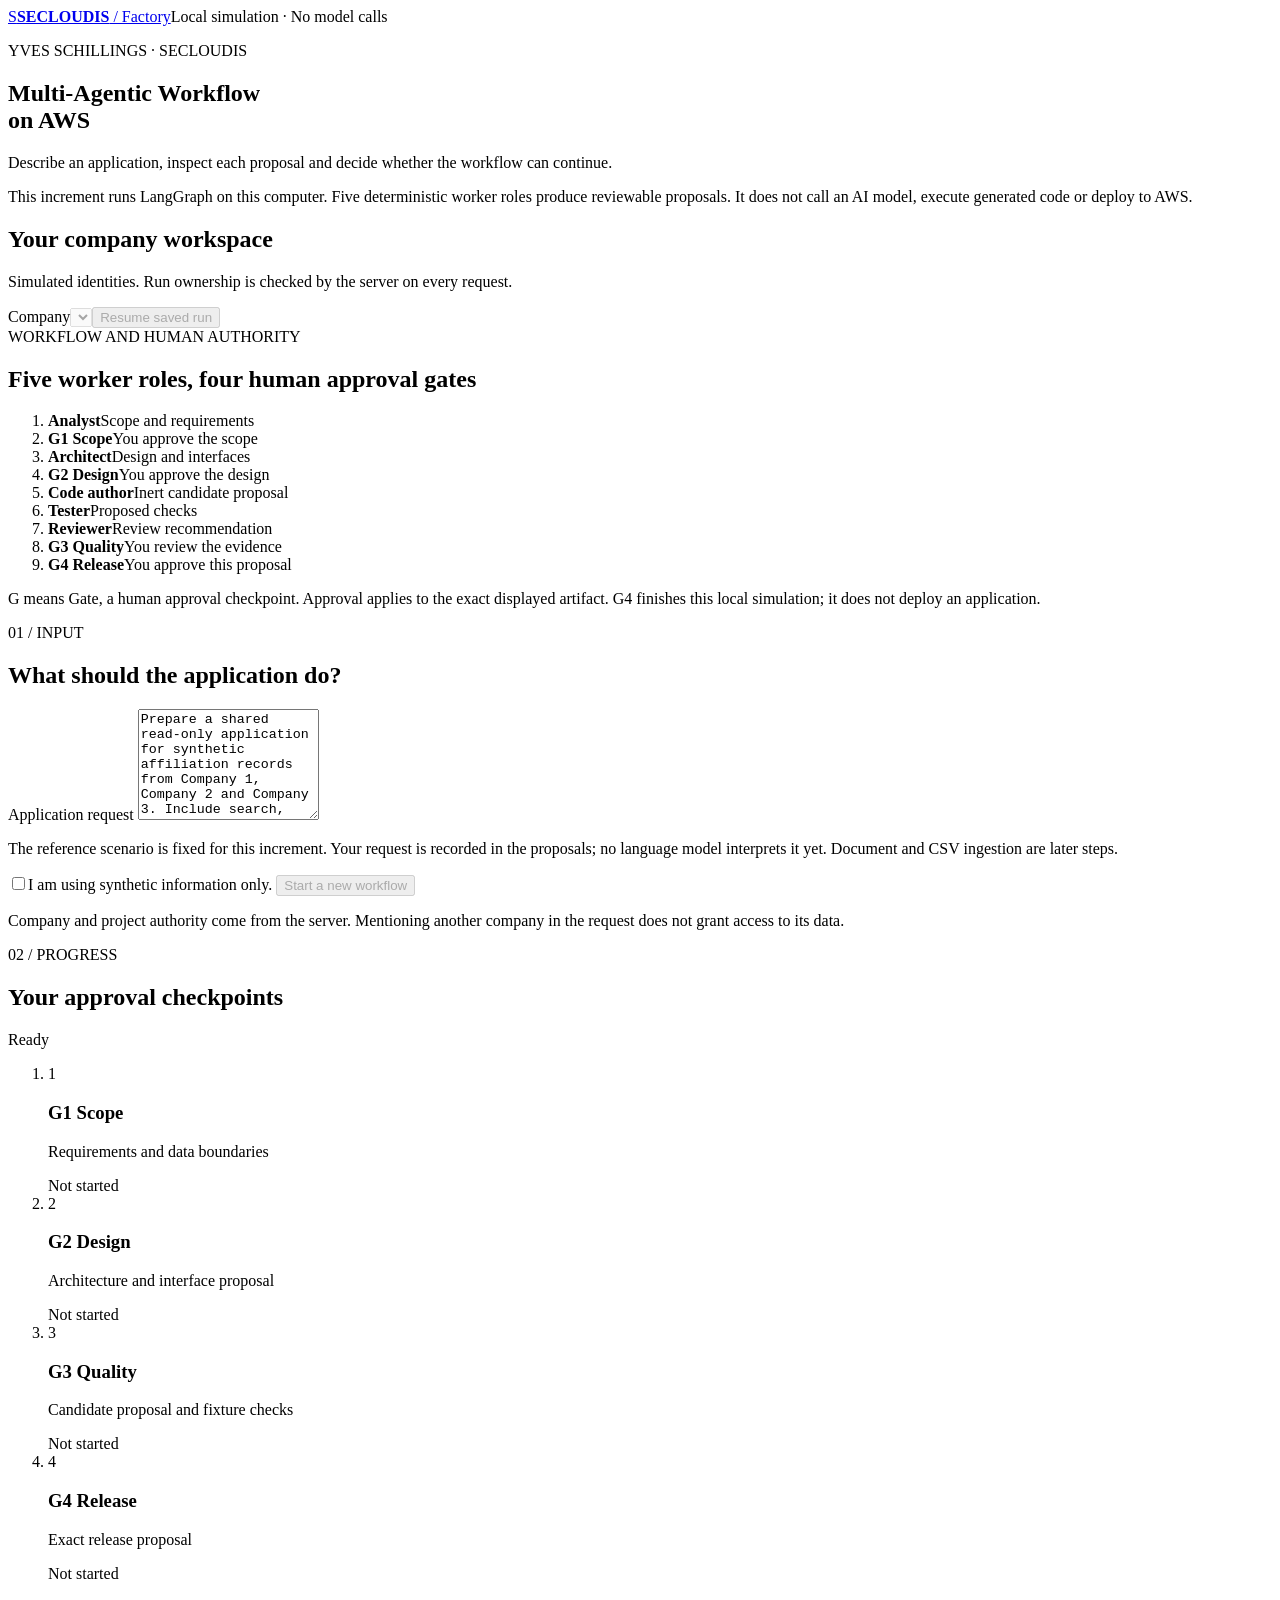
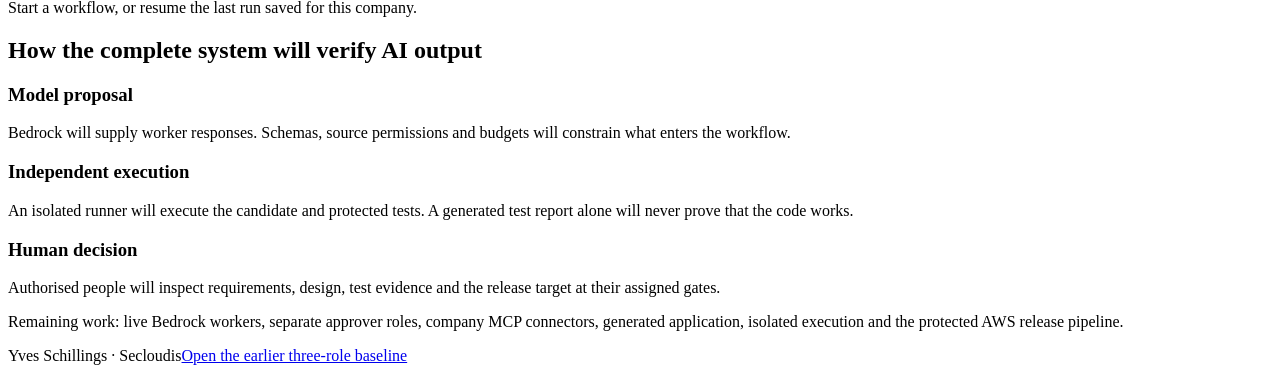
==== src/aws_agent_platform_lab/static/factory.html @ 650d9ec5 "Publish documented local Factory and reproducible RAG pipeline Include the existing local five-role " ====
<!doctype html>
<!-- Local-only inspection harness. All identities, proposals and release gates are simulated. -->
<html lang="en">
<head>
  <meta charset="utf-8">
  <meta name="viewport" content="width=device-width,initial-scale=1">
  <title>Multi-Agentic Workflow on AWS | Secloudis</title>
  <link rel="stylesheet" href="/static/styles.css">
  <link rel="stylesheet" href="/static/factory.css">
  <script src="/static/factory.js" defer></script>
</head>
<body>
  <header class="topbar"><a class="brand" href="/factory"><span class="brand-mark">S</span><span><strong>SECLOUDIS</strong> / Factory</span></a><span class="badge offline">Local simulation · No model calls</span></header>
  <main>
    <section class="intro">
      <p class="eyebrow">YVES SCHILLINGS · SECLOUDIS</p>
      <h1>Multi-Agentic Workflow<br><span>on AWS</span></h1>
      <p class="lede">Describe an application, inspect each proposal and decide whether the workflow can continue.</p>
    </section>
    <div class="notice">This increment runs LangGraph on this computer. Five deterministic worker roles produce reviewable proposals. It does not call an AI model, execute generated code or deploy to AWS.</div>
    <div id="factory-notice" class="notice" role="status" aria-live="polite" hidden></div>
    <section class="card session">
      <div><h2>Your company workspace</h2><p>Simulated identities. Run ownership is checked by the server on every request.</p></div>
      <div class="session-actions"><label for="factory-company">Company<select id="factory-company" disabled></select></label><button id="factory-restore" class="secondary" disabled>Resume saved run</button></div>
    </section>
    <section class="card architecture" aria-labelledby="architecture-title">
      <div class="section-label">WORKFLOW AND HUMAN AUTHORITY</div>
      <h2 id="architecture-title">Five worker roles, four human approval gates</h2>
      <ol class="factory-flow">
        <li><strong>Analyst</strong><span>Scope and requirements</span></li>
        <li class="human"><strong>G1 Scope</strong><span>You approve the scope</span></li>
        <li><strong>Architect</strong><span>Design and interfaces</span></li>
        <li class="human"><strong>G2 Design</strong><span>You approve the design</span></li>
        <li><strong>Code author</strong><span>Inert candidate proposal</span></li>
        <li><strong>Tester</strong><span>Proposed checks</span></li>
        <li><strong>Reviewer</strong><span>Review recommendation</span></li>
        <li class="human"><strong>G3 Quality</strong><span>You review the evidence</span></li>
        <li class="human"><strong>G4 Release</strong><span>You approve this proposal</span></li>
      </ol>
      <p class="caption">G means Gate, a human approval checkpoint. Approval applies to the exact displayed artifact. G4 finishes this local simulation; it does not deploy an application.</p>
    </section>
    <div class="workspace">
      <section class="card composer">
        <div class="section-label">01 / INPUT</div><h2>What should the application do?</h2>
        <form id="factory-form">
          <label for="factory-request">Application request</label>
          <textarea id="factory-request" rows="7" minlength="10" maxlength="4000" required>Prepare a shared read-only application for synthetic affiliation records from Company 1, Company 2 and Company 3. Include search, filters, effective dates and company-specific permissions. Each company retains control over its data and API access.</textarea>
          <p class="caption">The reference scenario is fixed for this increment. Your request is recorded in the proposals; no language model interprets it yet. Document and CSV ingestion are later steps.</p>
          <label class="check"><input id="factory-synthetic" type="checkbox" required><span>I am using synthetic information only.</span></label>
          <button id="factory-start" type="submit" disabled>Start a new workflow</button>
        </form>
        <div class="scope"><p>Company and project authority come from the server. Mentioning another company in the request does not grant access to its data.</p></div>
      </section>
      <section class="card">
        <div class="section-label">02 / PROGRESS</div>
        <div class="heading-row"><h2>Your approval checkpoints</h2><span id="factory-status" class="status">Ready</span></div>
        <ol id="factory-gates" class="agents">
          <li data-gate="G1"><span class="stage-number">1</span><div><h3>G1 Scope</h3><p>Requirements and data boundaries</p></div><span class="stage-state">Not started</span></li>
          <li data-gate="G2"><span class="stage-number">2</span><div><h3>G2 Design</h3><p>Architecture and interface proposal</p></div><span class="stage-state">Not started</span></li>
          <li data-gate="G3"><span class="stage-number">3</span><div><h3>G3 Quality</h3><p>Candidate proposal and fixture checks</p></div><span class="stage-state">Not started</span></li>
          <li data-gate="G4"><span class="stage-number">4</span><div><h3>G4 Release</h3><p>Exact release proposal</p></div><span class="stage-state">Not started</span></li>
        </ol>
        <div id="factory-meta" class="run-meta">Start a workflow, or resume the last run saved for this company.</div>
      </section>
    </div>
    <section id="factory-review" class="card review-card" hidden>
      <div class="section-label">03 / INSPECT THE RESULT</div><h2 id="factory-review-title">Review the proposal</h2>
      <p>Read the artifact below before deciding. The worker cannot approve its own output. In this local simulation, you play every approval role.</p>
      <div id="factory-artifact" class="artifact-fields"></div>
      <details><summary>Inspect the exact JSON artifact</summary><pre id="factory-json"></pre></details>
      <p class="caption">SHA-256 identifies the exact reviewed content.</p><code id="factory-hash"></code>
      <form id="factory-decision-form">
        <label for="factory-reason">Reason for your decision</label>
        <textarea id="factory-reason" rows="2" maxlength="1000" required placeholder="Explain why this proposal is acceptable, or what must change."></textarea>
        <label class="check"><input id="factory-reviewed" type="checkbox" required><span>I have read this exact proposal and its limitations.</span></label>
        <div class="button-row"><button id="factory-approve" type="submit" value="approve" disabled>Approve this gate</button><button id="factory-reject" type="submit" value="reject" class="secondary" disabled>Reject and stop</button></div>
      </form>
    </section>
    <section id="factory-history" class="card review-card" hidden>
      <div class="section-label">04 / EVIDENCE</div><h2>Artifacts and decisions</h2>
      <p class="caption">Each role result and your decisions remain available after a restart. Fixture checks demonstrate orchestration contracts, not generated application quality.</p>
      <div id="factory-artifacts"></div>
      <details><summary>Decision history</summary><pre id="factory-decisions"></pre></details>
      <details><summary>Execution events</summary><pre id="factory-events"></pre></details>
    </section>
    <section class="card review-card">
      <h2>How the complete system will verify AI output</h2>
      <div class="verification-grid">
        <div><h3>Model proposal</h3><p>Bedrock will supply worker responses. Schemas, source permissions and budgets will constrain what enters the workflow.</p></div>
        <div><h3>Independent execution</h3><p>An isolated runner will execute the candidate and protected tests. A generated test report alone will never prove that the code works.</p></div>
        <div><h3>Human decision</h3><p>Authorised people will inspect requirements, design, test evidence and the release target at their assigned gates.</p></div>
      </div>
      <p class="caption">Remaining work: live Bedrock workers, separate approver roles, company MCP connectors, generated application, isolated execution and the protected AWS release pipeline.</p>
    </section>
    <footer><span>Yves Schillings · Secloudis</span><a href="/">Open the earlier three-role baseline</a></footer>
  </main>
</body>
</html>
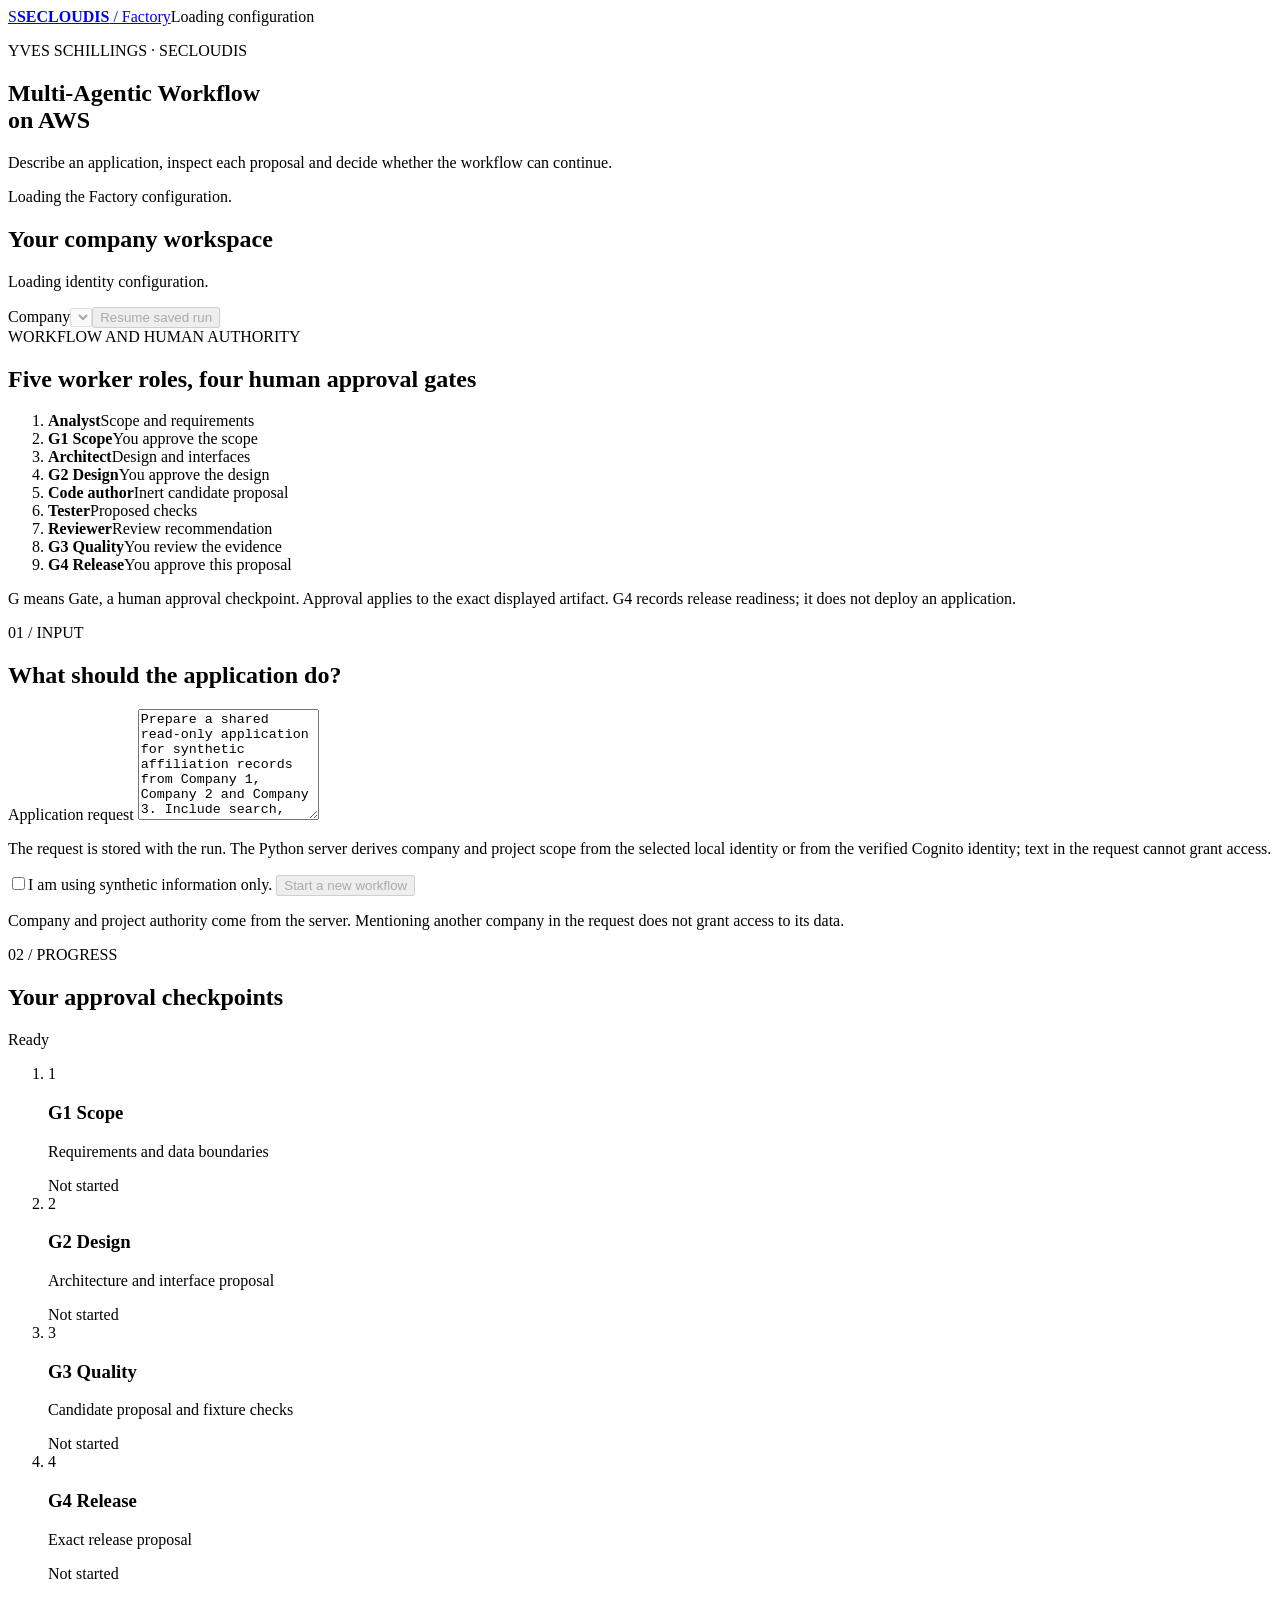
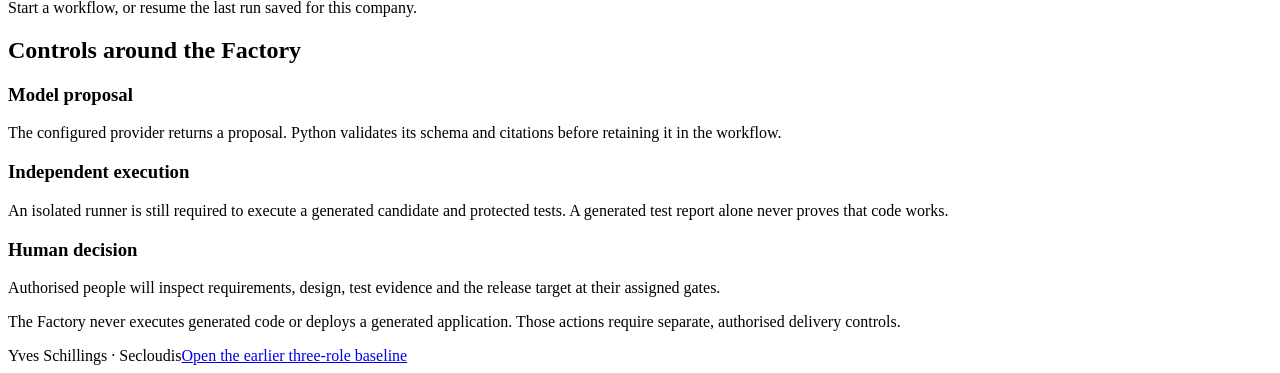
==== commit 51c7f22e: "Add durable Factory checkpoints and AWS browser access" ====
--- a/src/aws_agent_platform_lab/static/factory.html
+++ b/src/aws_agent_platform_lab/static/factory.html
@@ -1,5 +1,5 @@
 <!doctype html>
-<!-- Local-only inspection harness. All identities, proposals and release gates are simulated. -->
+<!-- Factory browser client. Local mode uses fixtures; an enabled AWS deployment uses Cognito. -->
 <html lang="en">
 <head>
   <meta charset="utf-8">
@@ -10,18 +10,18 @@
   <script src="/static/factory.js" defer></script>
 </head>
 <body>
-  <header class="topbar"><a class="brand" href="/factory"><span class="brand-mark">S</span><span><strong>SECLOUDIS</strong> / Factory</span></a><span class="badge offline">Local simulation · No model calls</span></header>
+  <header class="topbar"><a class="brand" href="/factory"><span class="brand-mark">S</span><span><strong>SECLOUDIS</strong> / Factory</span></a><span id="factory-mode" class="badge">Loading configuration</span></header>
   <main>
     <section class="intro">
       <p class="eyebrow">YVES SCHILLINGS · SECLOUDIS</p>
       <h1>Multi-Agentic Workflow<br><span>on AWS</span></h1>
       <p class="lede">Describe an application, inspect each proposal and decide whether the workflow can continue.</p>
     </section>
-    <div class="notice">This increment runs LangGraph on this computer. Five deterministic worker roles produce reviewable proposals. It does not call an AI model, execute generated code or deploy to AWS.</div>
+    <div id="factory-description" class="notice">Loading the Factory configuration.</div>
     <div id="factory-notice" class="notice" role="status" aria-live="polite" hidden></div>
     <section class="card session">
-      <div><h2>Your company workspace</h2><p>Simulated identities. Run ownership is checked by the server on every request.</p></div>
-      <div class="session-actions"><label for="factory-company">Company<select id="factory-company" disabled></select></label><button id="factory-restore" class="secondary" disabled>Resume saved run</button></div>
+      <div><h2>Your company workspace</h2><p id="factory-identity">Loading identity configuration.</p></div>
+      <div class="session-actions"><label id="factory-company-label" for="factory-company">Company<select id="factory-company" disabled></select></label><button id="factory-sign-in" hidden>Sign in</button><button id="factory-sign-out" class="secondary" hidden>Sign out</button><button id="factory-restore" class="secondary" disabled>Resume saved run</button></div>
     </section>
     <section class="card architecture" aria-labelledby="architecture-title">
       <div class="section-label">WORKFLOW AND HUMAN AUTHORITY</div>
@@ -37,7 +37,7 @@
         <li class="human"><strong>G3 Quality</strong><span>You review the evidence</span></li>
         <li class="human"><strong>G4 Release</strong><span>You approve this proposal</span></li>
       </ol>
-      <p class="caption">G means Gate, a human approval checkpoint. Approval applies to the exact displayed artifact. G4 finishes this local simulation; it does not deploy an application.</p>
+      <p class="caption">G means Gate, a human approval checkpoint. Approval applies to the exact displayed artifact. G4 records release readiness; it does not deploy an application.</p>
     </section>
     <div class="workspace">
       <section class="card composer">
@@ -45,7 +45,7 @@
         <form id="factory-form">
           <label for="factory-request">Application request</label>
           <textarea id="factory-request" rows="7" minlength="10" maxlength="4000" required>Prepare a shared read-only application for synthetic affiliation records from Company 1, Company 2 and Company 3. Include search, filters, effective dates and company-specific permissions. Each company retains control over its data and API access.</textarea>
-          <p class="caption">The reference scenario is fixed for this increment. Your request is recorded in the proposals; no language model interprets it yet. Document and CSV ingestion are later steps.</p>
+          <p class="caption">The request is stored with the run. The Python server derives company and project scope from the selected local identity or from the verified Cognito identity; text in the request cannot grant access.</p>
           <label class="check"><input id="factory-synthetic" type="checkbox" required><span>I am using synthetic information only.</span></label>
           <button id="factory-start" type="submit" disabled>Start a new workflow</button>
         </form>
@@ -65,7 +65,7 @@
     </div>
     <section id="factory-review" class="card review-card" hidden>
       <div class="section-label">03 / INSPECT THE RESULT</div><h2 id="factory-review-title">Review the proposal</h2>
-      <p>Read the artifact below before deciding. The worker cannot approve its own output. In this local simulation, you play every approval role.</p>
+      <p>Read the artifact below before deciding. The worker cannot approve its own output. In AWS mode, a separately authenticated Cognito approver assigned to the pending gate must decide.</p>
       <div id="factory-artifact" class="artifact-fields"></div>
       <details><summary>Inspect the exact JSON artifact</summary><pre id="factory-json"></pre></details>
       <p class="caption">SHA-256 identifies the exact reviewed content.</p><code id="factory-hash"></code>
@@ -78,19 +78,19 @@
     </section>
     <section id="factory-history" class="card review-card" hidden>
       <div class="section-label">04 / EVIDENCE</div><h2>Artifacts and decisions</h2>
-      <p class="caption">Each role result and your decisions remain available after a restart. Fixture checks demonstrate orchestration contracts, not generated application quality.</p>
+      <p class="caption">Each role result and decision remains available according to the configured checkpoint store. A generated proposal is not execution evidence.</p>
       <div id="factory-artifacts"></div>
       <details><summary>Decision history</summary><pre id="factory-decisions"></pre></details>
       <details><summary>Execution events</summary><pre id="factory-events"></pre></details>
     </section>
     <section class="card review-card">
-      <h2>How the complete system will verify AI output</h2>
+      <h2>Controls around the Factory</h2>
       <div class="verification-grid">
-        <div><h3>Model proposal</h3><p>Bedrock will supply worker responses. Schemas, source permissions and budgets will constrain what enters the workflow.</p></div>
-        <div><h3>Independent execution</h3><p>An isolated runner will execute the candidate and protected tests. A generated test report alone will never prove that the code works.</p></div>
+        <div><h3>Model proposal</h3><p>The configured provider returns a proposal. Python validates its schema and citations before retaining it in the workflow.</p></div>
+        <div><h3>Independent execution</h3><p>An isolated runner is still required to execute a generated candidate and protected tests. A generated test report alone never proves that code works.</p></div>
         <div><h3>Human decision</h3><p>Authorised people will inspect requirements, design, test evidence and the release target at their assigned gates.</p></div>
       </div>
-      <p class="caption">Remaining work: live Bedrock workers, separate approver roles, company MCP connectors, generated application, isolated execution and the protected AWS release pipeline.</p>
+      <p class="caption">The Factory never executes generated code or deploys a generated application. Those actions require separate, authorised delivery controls.</p>
     </section>
     <footer><span>Yves Schillings · Secloudis</span><a href="/">Open the earlier three-role baseline</a></footer>
   </main>
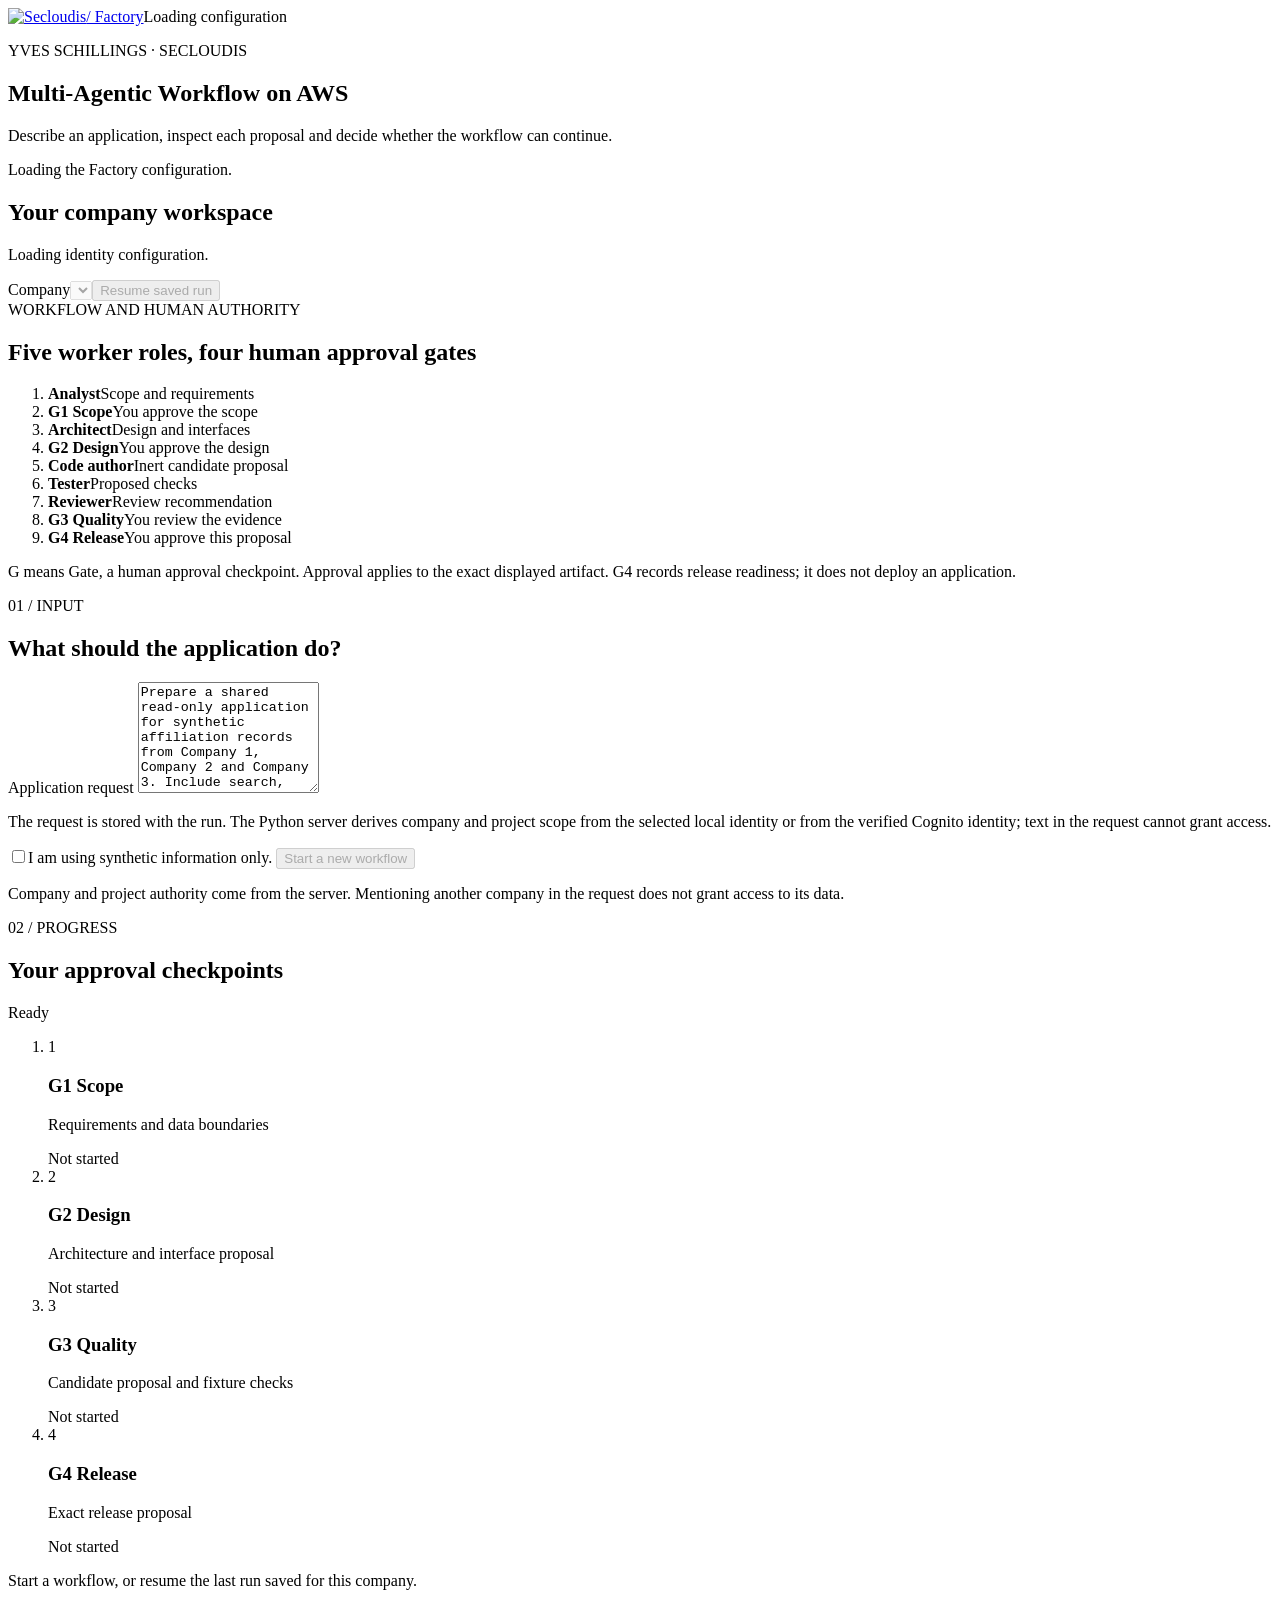
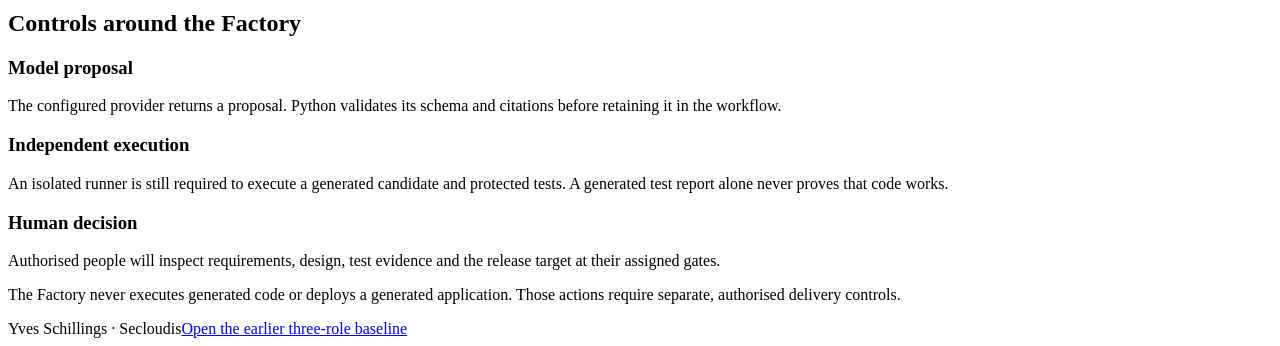
==== commit 543859ef: "Use official Secloudis logo and keep Factory title on one line" ====
--- a/src/aws_agent_platform_lab/static/factory.html
+++ b/src/aws_agent_platform_lab/static/factory.html
@@ -10,11 +10,11 @@
   <script src="/static/factory.js" defer></script>
 </head>
 <body>
-  <header class="topbar"><a class="brand" href="/factory"><span class="brand-mark">S</span><span><strong>SECLOUDIS</strong> / Factory</span></a><span id="factory-mode" class="badge">Loading configuration</span></header>
+  <header class="topbar"><a class="brand" href="/factory"><img class="brand-logo" src="/static/secloudis-logo.png" alt="Secloudis" width="548" height="95"><span class="brand-section">/ Factory</span></a><span id="factory-mode" class="badge">Loading configuration</span></header>
   <main>
     <section class="intro">
       <p class="eyebrow">YVES SCHILLINGS · SECLOUDIS</p>
-      <h1>Multi-Agentic Workflow<br><span>on AWS</span></h1>
+      <h1>Multi-Agentic Workflow <span>on AWS</span></h1>
       <p class="lede">Describe an application, inspect each proposal and decide whether the workflow can continue.</p>
     </section>
     <div id="factory-description" class="notice">Loading the Factory configuration.</div>
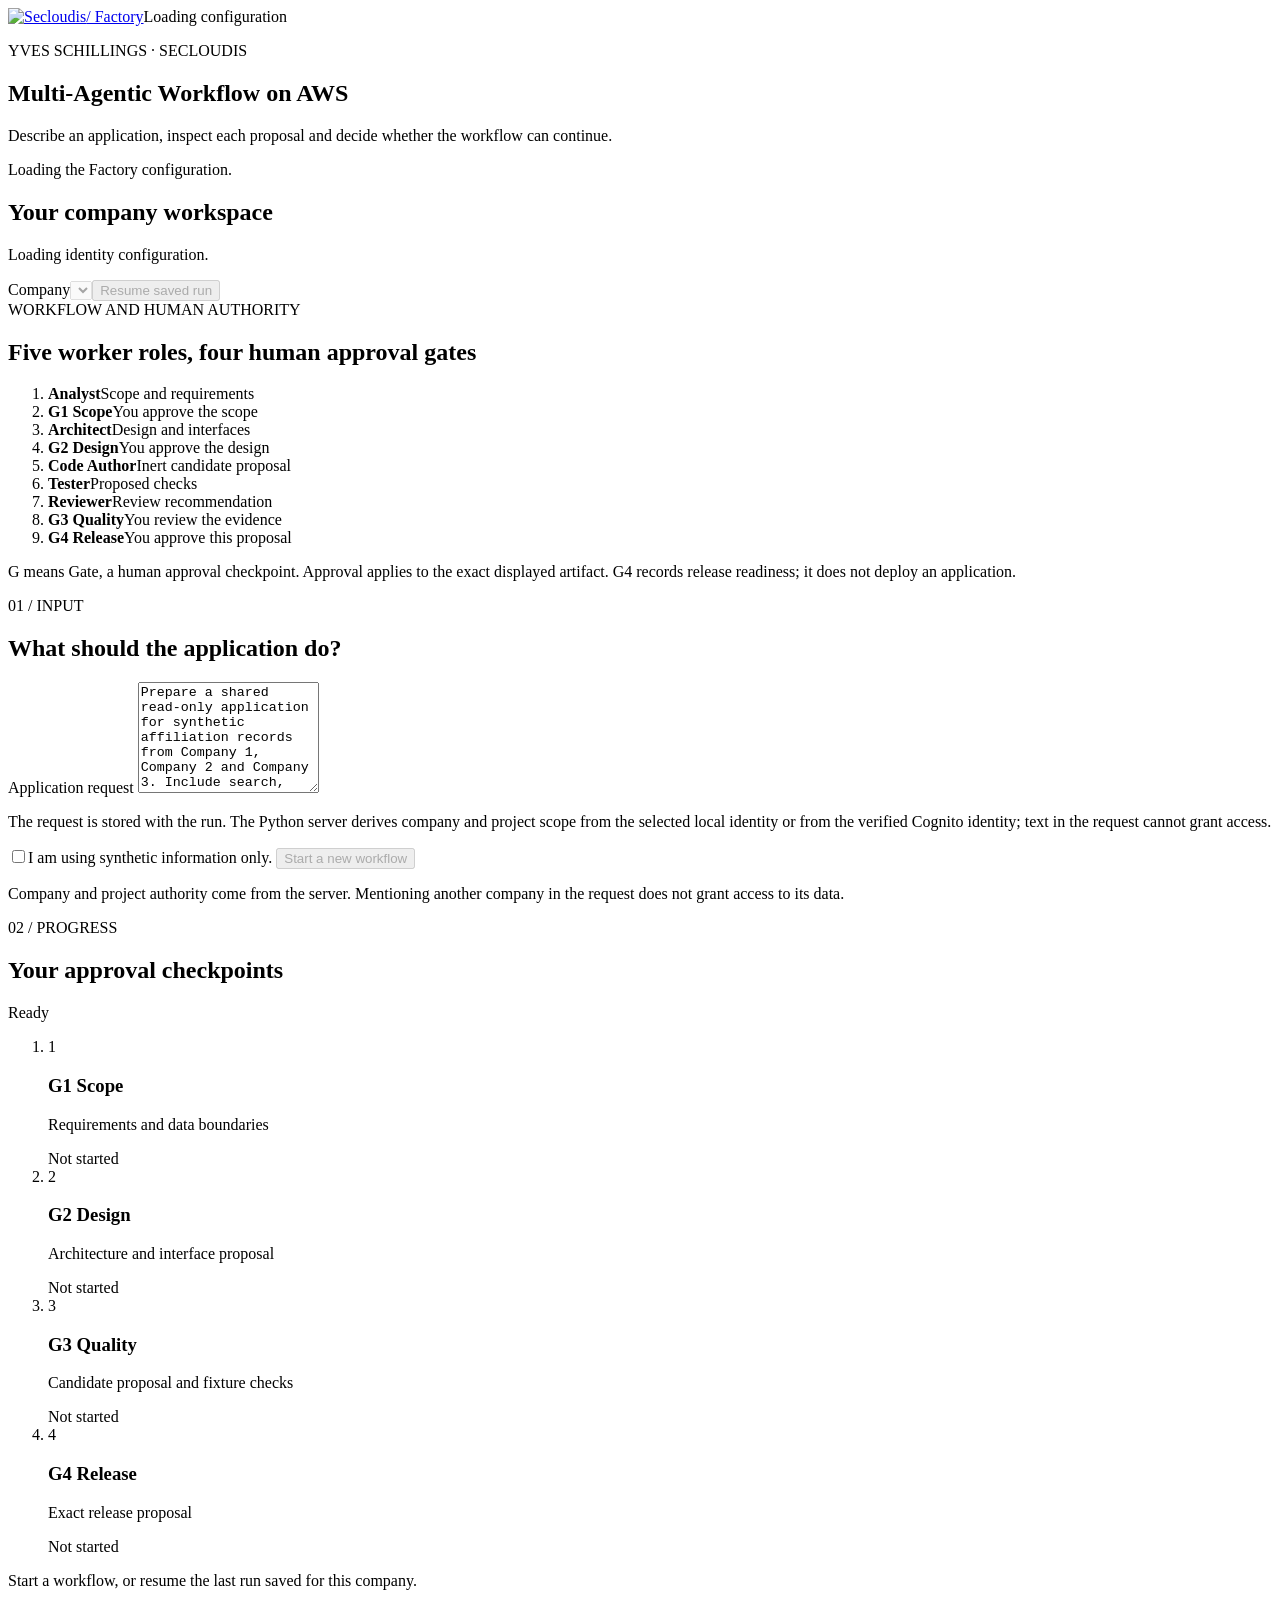
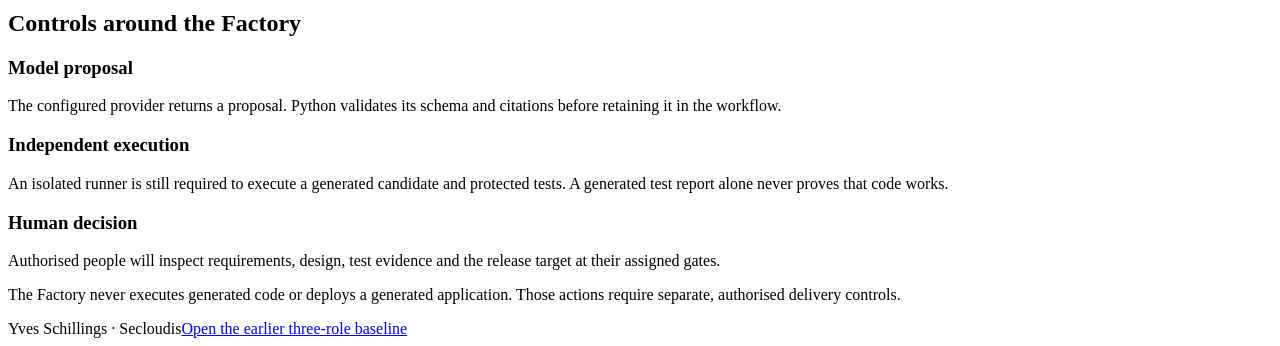
==== commit 295c2391: "Keep the enabled five-role Factory at cloud entry and Cognito return" ====
--- a/src/aws_agent_platform_lab/static/factory.html
+++ b/src/aws_agent_platform_lab/static/factory.html
@@ -31,7 +31,7 @@
         <li class="human"><strong>G1 Scope</strong><span>You approve the scope</span></li>
         <li><strong>Architect</strong><span>Design and interfaces</span></li>
         <li class="human"><strong>G2 Design</strong><span>You approve the design</span></li>
-        <li><strong>Code author</strong><span>Inert candidate proposal</span></li>
+        <li><strong>Code Author</strong><span>Inert candidate proposal</span></li>
         <li><strong>Tester</strong><span>Proposed checks</span></li>
         <li><strong>Reviewer</strong><span>Review recommendation</span></li>
         <li class="human"><strong>G3 Quality</strong><span>You review the evidence</span></li>
@@ -92,7 +92,7 @@
       </div>
       <p class="caption">The Factory never executes generated code or deploys a generated application. Those actions require separate, authorised delivery controls.</p>
     </section>
-    <footer><span>Yves Schillings · Secloudis</span><a href="/">Open the earlier three-role baseline</a></footer>
+    <footer><span>Yves Schillings · Secloudis</span><a href="/demo">Open the earlier three-role baseline</a></footer>
   </main>
 </body>
 </html>
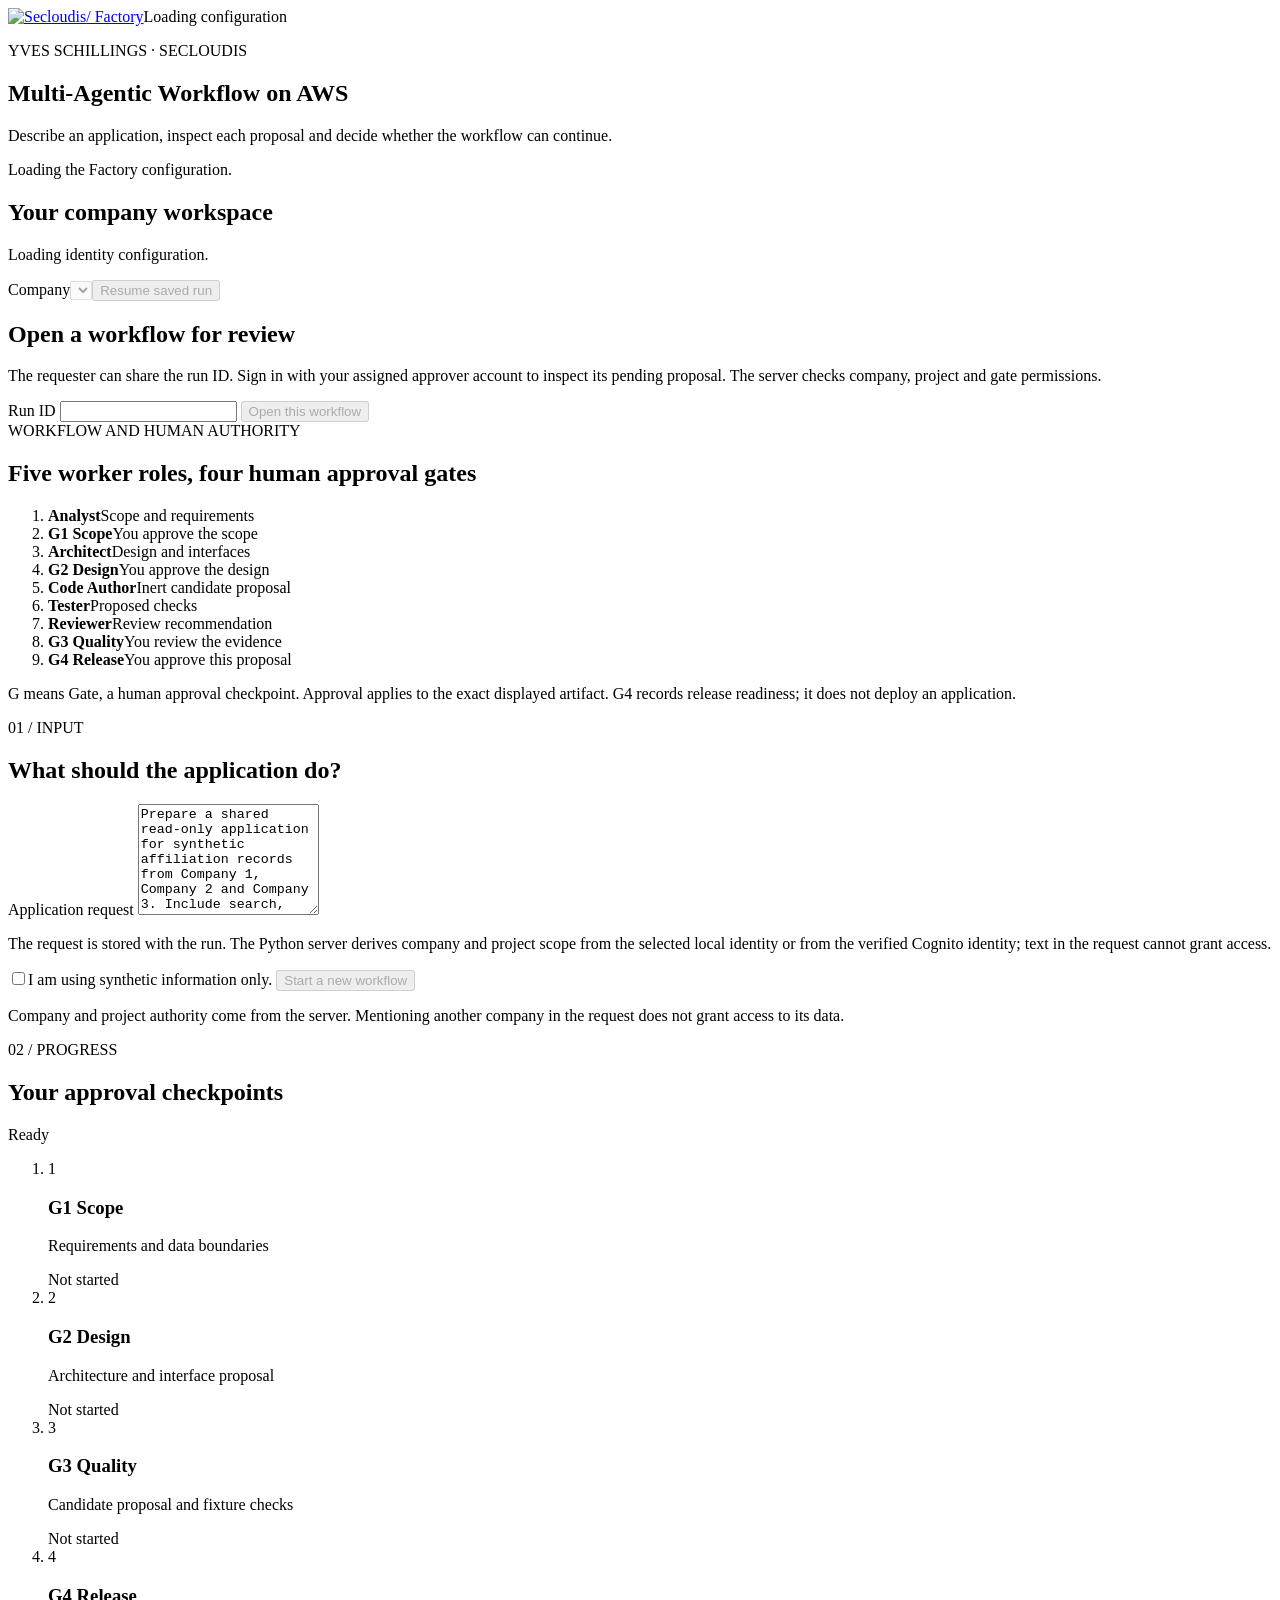
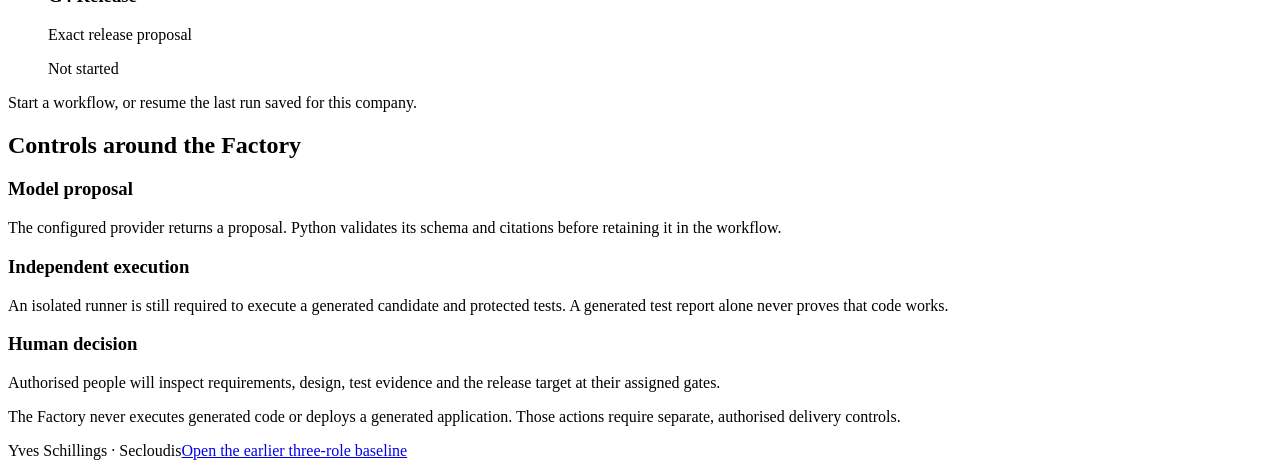
==== commit 2332a4d6: "Let scoped approvers open a workflow by its run ID" ====
--- a/src/aws_agent_platform_lab/static/factory.html
+++ b/src/aws_agent_platform_lab/static/factory.html
@@ -22,6 +22,15 @@
     <section class="card session">
       <div><h2>Your company workspace</h2><p id="factory-identity">Loading identity configuration.</p></div>
       <div class="session-actions"><label id="factory-company-label" for="factory-company">Company<select id="factory-company" disabled></select></label><button id="factory-sign-in" hidden>Sign in</button><button id="factory-sign-out" class="secondary" hidden>Sign out</button><button id="factory-restore" class="secondary" disabled>Resume saved run</button></div>
+    </section>
+    <section class="card review-card" aria-labelledby="open-run-title">
+      <h2 id="open-run-title">Open a workflow for review</h2>
+      <p>The requester can share the run ID. Sign in with your assigned approver account to inspect its pending proposal. The server checks company, project and gate permissions.</p>
+      <form id="factory-open-form">
+        <label for="factory-run-id">Run ID</label>
+        <input id="factory-run-id" type="text" minlength="32" maxlength="32" pattern="[a-f0-9]{32}" required autocomplete="off">
+        <button id="factory-open" type="submit" disabled>Open this workflow</button>
+      </form>
     </section>
     <section class="card architecture" aria-labelledby="architecture-title">
       <div class="section-label">WORKFLOW AND HUMAN AUTHORITY</div>
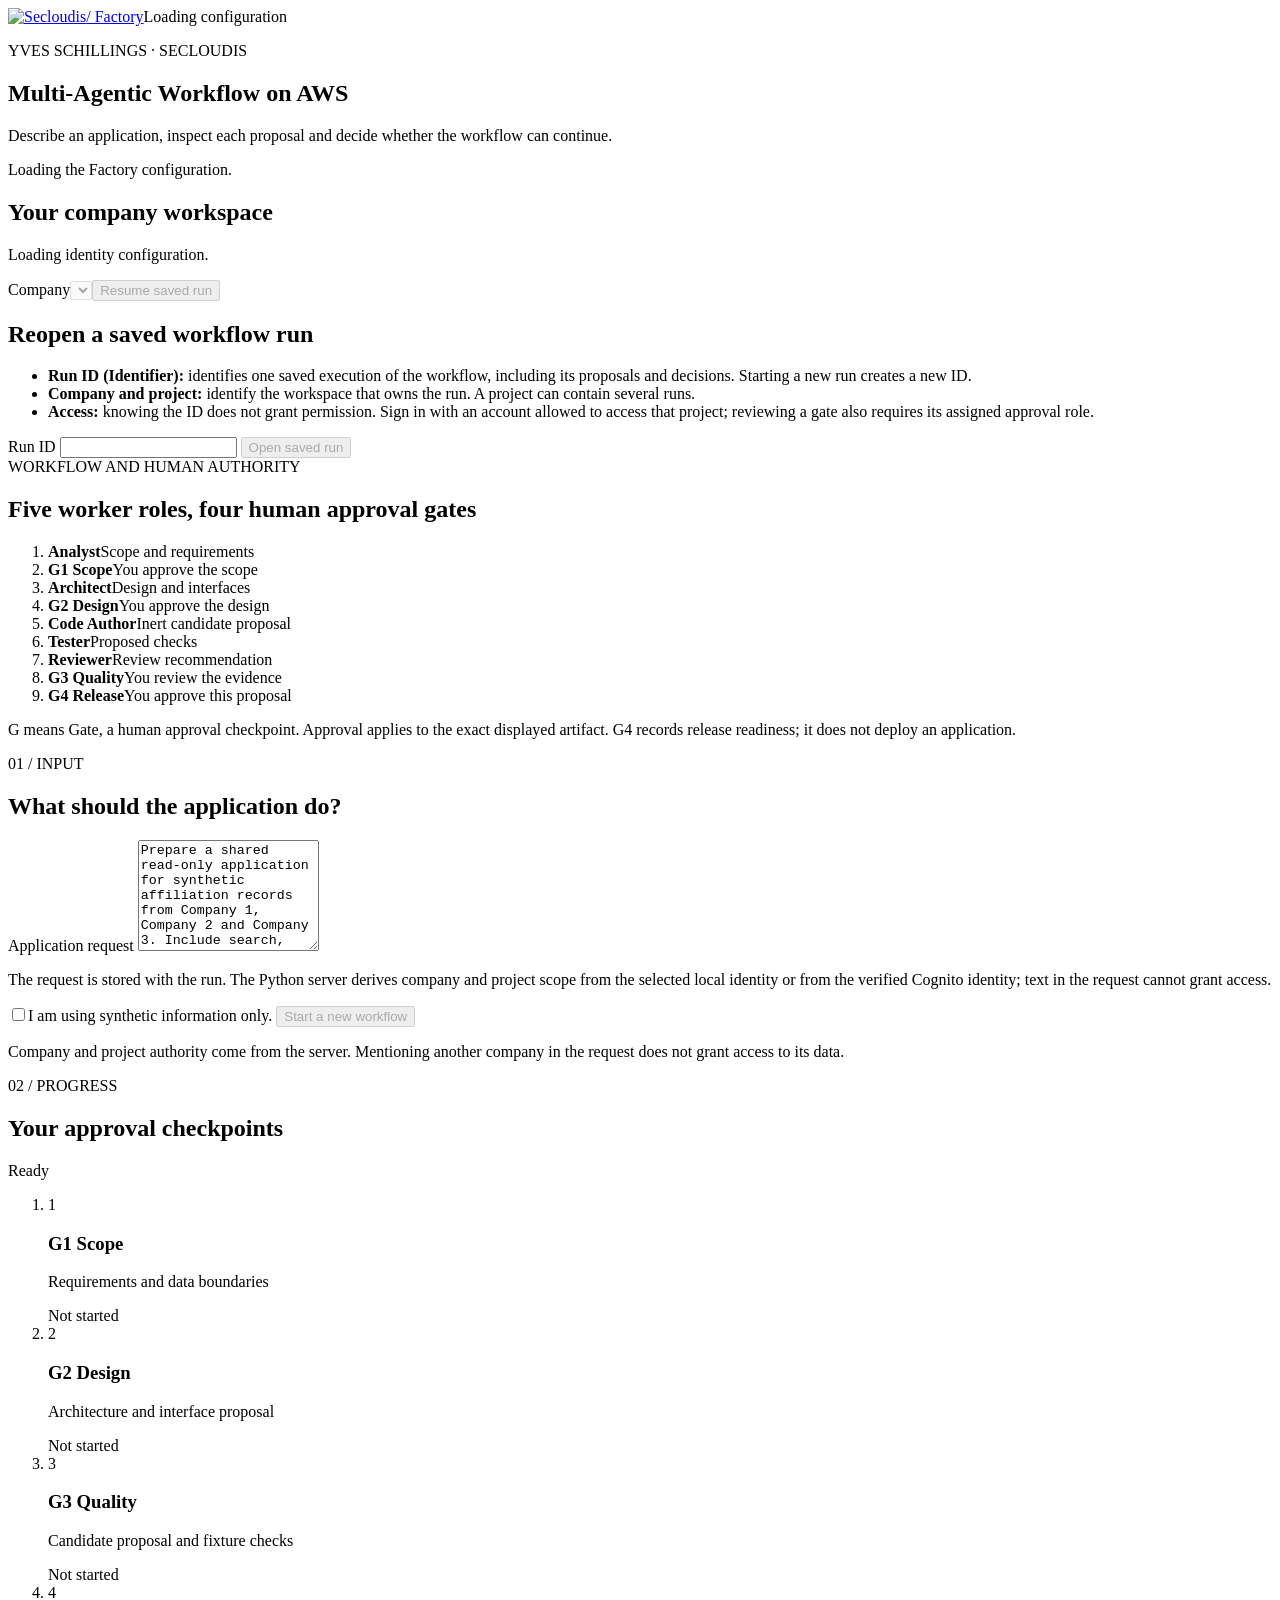
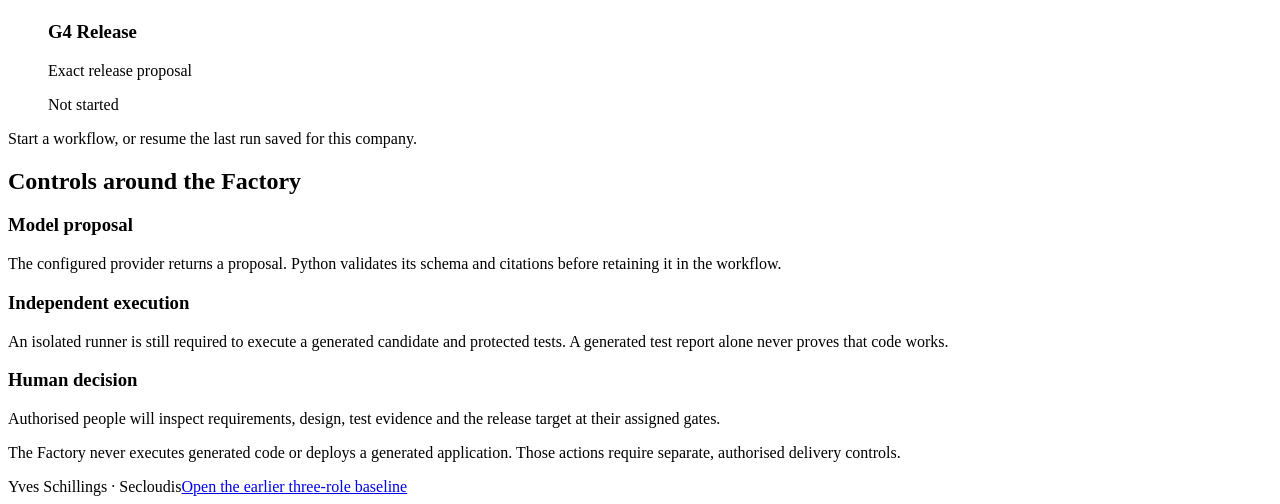
==== commit 4f2f8f7f: "Explain saved workflow run IDs and project access in Factory UI" ====
--- a/src/aws_agent_platform_lab/static/factory.html
+++ b/src/aws_agent_platform_lab/static/factory.html
@@ -24,12 +24,16 @@
       <div class="session-actions"><label id="factory-company-label" for="factory-company">Company<select id="factory-company" disabled></select></label><button id="factory-sign-in" hidden>Sign in</button><button id="factory-sign-out" class="secondary" hidden>Sign out</button><button id="factory-restore" class="secondary" disabled>Resume saved run</button></div>
     </section>
     <section class="card review-card" aria-labelledby="open-run-title">
-      <h2 id="open-run-title">Open a workflow for review</h2>
-      <p>The requester can share the run ID. Sign in with your assigned approver account to inspect its pending proposal. The server checks company, project and gate permissions.</p>
+      <h2 id="open-run-title">Reopen a saved workflow run</h2>
+      <ul id="factory-run-help">
+        <li><strong>Run ID (Identifier):</strong> identifies one saved execution of the workflow, including its proposals and decisions. Starting a new run creates a new ID.</li>
+        <li><strong>Company and project:</strong> identify the workspace that owns the run. A project can contain several runs.</li>
+        <li><strong>Access:</strong> knowing the ID does not grant permission. Sign in with an account allowed to access that project; reviewing a gate also requires its assigned approval role.</li>
+      </ul>
       <form id="factory-open-form">
         <label for="factory-run-id">Run ID</label>
-        <input id="factory-run-id" type="text" minlength="32" maxlength="32" pattern="[a-f0-9]{32}" required autocomplete="off">
-        <button id="factory-open" type="submit" disabled>Open this workflow</button>
+        <input id="factory-run-id" type="text" minlength="32" maxlength="32" pattern="[a-f0-9]{32}" required autocomplete="off" aria-describedby="factory-run-help">
+        <button id="factory-open" type="submit" disabled>Open saved run</button>
       </form>
     </section>
     <section class="card architecture" aria-labelledby="architecture-title">
